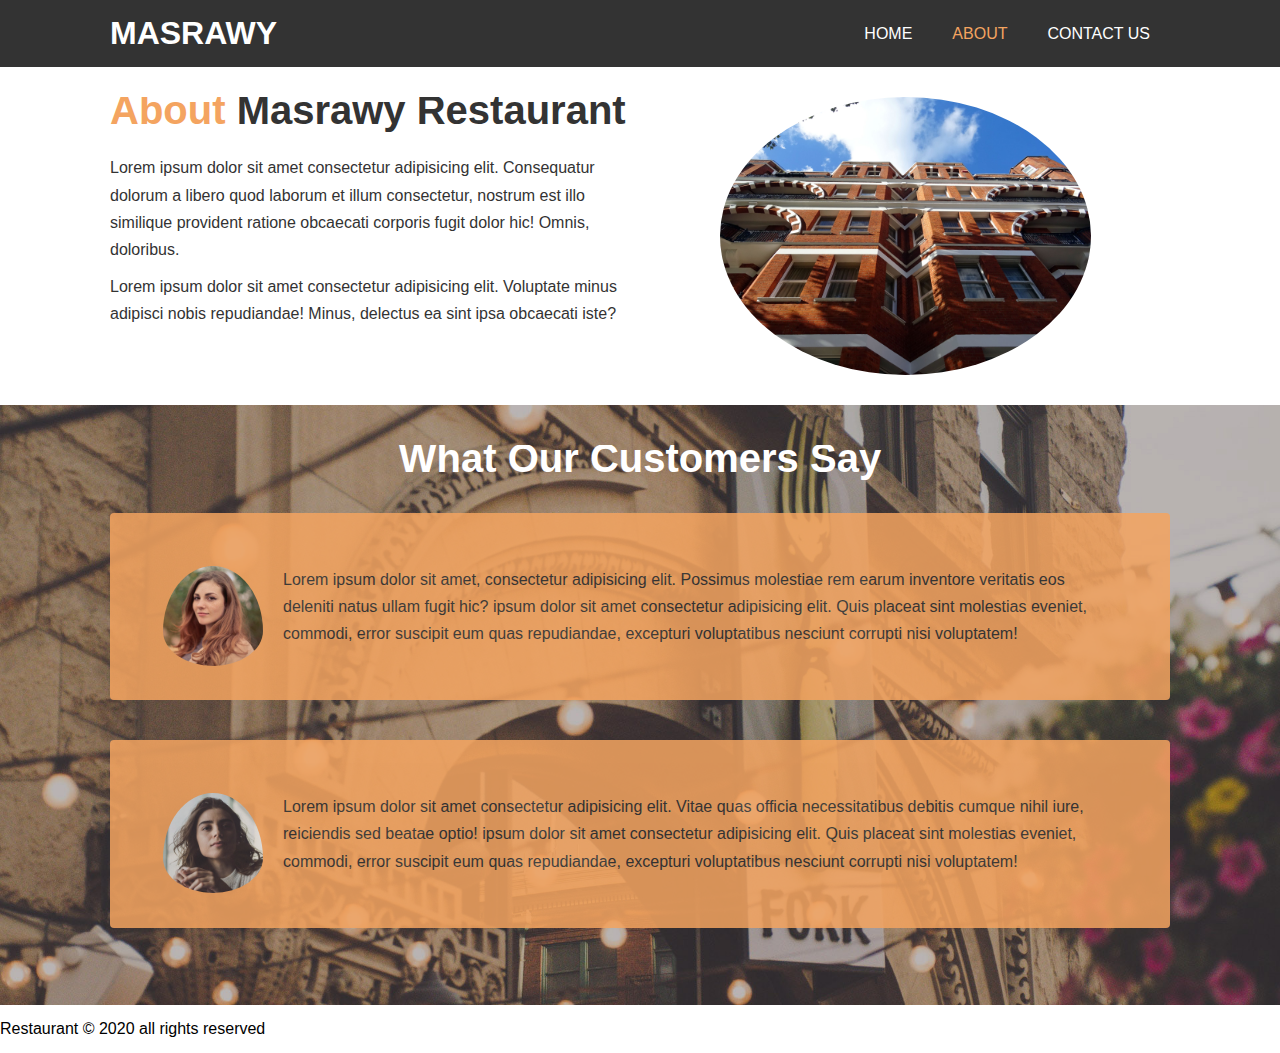
==== resturant/about.html @ e791c02c "restaurant about page" ====
<!DOCTYPE html>
<html lang="en">

<head>
    <meta charset="UTF-8">
    <meta name="viewport" content="width=device-width, initial-scale=1.0">
    <meta http-equiv="X-UA-Compatible" content="ie=edge">
    <meta name="description" content="lel akl Osool">
    <meta name="keywords" content="Egypt,food,Cairo,Fisal,Restaurant">
    <link rel="stylesheet" href="css/style.css">
    <title>Masrawy EG | Restaurant </title>
</head>

<body>
    <header>
        <nav id="navbar">
            <div class="container">
                <h1 class="logo"><a href="index.html">MASRAWY </a></h1>
                <ul>
                    <li>
                        <a href="index.html">HOME</a>
                    </li>
                    <li>
                        <a class="current" href="about.html">ABOUT</a>
                    </li>
                    <li>
                        <a href="contactUs.html">CONTACT US</a>
                    </li>
                </ul>
            </div>
        </nav>
    </header>
    <section id="about-info" class="bg-light py-3">
        <div class="container">
            <div class="info-left">
                <h1 class="l-heading"><span class="text-primary">About </span>Masrawy Restaurant</h1>
                <p>Lorem ipsum dolor sit amet consectetur adipisicing elit. Consequatur dolorum a libero quod laborum et illum consectetur, nostrum est illo similique provident ratione obcaecati corporis fugit dolor hic! Omnis, doloribus.</p>
                <p>Lorem ipsum dolor sit amet consectetur adipisicing elit. Voluptate minus adipisci nobis repudiandae! Minus, delectus ea sint ipsa obcaecati iste?</p>
            </div>
            <div class="info-right">
                <img src="./images/photo-2.jpg" alt="res">
            </div>
        </div>
    </section>
    <div class="clr"></div>
    <section id="testimonials" class="py-3">
        <div class="container">
            <h2 class="l-heading">What Our Customers Say</h2>

            <div class="testimonial bg-primary">
                <img src="./images/person-1.jpg " alt="sam "> Lorem ipsum dolor sit amet, consectetur adipisicing elit. Possimus molestiae rem earum inventore veritatis eos deleniti natus ullam fugit hic? ipsum dolor sit amet consectetur adipisicing elit.
                Quis placeat sint molestias eveniet, commodi, error suscipit eum quas repudiandae, excepturi voluptatibus nesciunt corrupti nisi voluptatem!
            </div>

            <div class="testimonial bg-primary">
                <img src="./images/person-2.jpg" alt="jane "> Lorem ipsum dolor sit amet consectetur adipisicing elit. Vitae quas officia necessitatibus debitis cumque nihil iure, reiciendis sed beatae optio! ipsum dolor sit amet consectetur adipisicing
                elit. Quis placeat sint molestias eveniet, commodi, error suscipit eum quas repudiandae, excepturi voluptatibus nesciunt corrupti nisi voluptatem!
            </div>
        </div>
    </section>
    <footer id="main-footer ">
        <p>Restaurant &copy; 2020 all rights reserved</p>
    </footer>

</body>

</html>
---- resturant/css/style.css ----
/*reset*/

* {
    margin: 0;
    padding: 0;
    box-sizing: border-box;
}


/*main styling*/

html,
body {
    font-family: 'Segoe UI', Tahoma, Geneva, Verdana, sans-serif;
    line-height: 1.7em;
}

a {
    color: #333;
    text-decoration: none;
}

h1,
h2,
h3 {
    padding-bottom: 20px;
}

p {
    margin: 10px 0;
}


/*utilities*/

.container {
    margin: auto;
    max-width: 1100px;
    overflow: auto;
    padding: 0 20px;
}


/*padding*/

.py-1 {
    padding: 10px 0;
}

.py-2 {
    padding: 20px 0;
}

.py-3 {
    padding: 30px 0;
}

.text-primary {
    color: sandybrown;
}

.lead {
    font-size: 20px;
}

.btn {
    display: inline-block;
    border: none;
    background-color: #333;
    color: #fff;
    padding: 13px 20px;
    align-content: center;
    border-radius: 3px;
    cursor: pointer;
}

.btn:hover {
    background-color: sandybrown;
    color: #333;
}

.btn-light {
    background: #f4f4f4;
    color: #333;
}

.bg-dark {
    background: #333;
    color: #fff;
}

.bg-light {
    background: #fff;
    color: #333;
}

.bg-primary {
    background: sandybrown;
    color: #333;
}

.clr {
    clear: both;
}

.l-heading {
    font-size: 40px;
}


/*Navbar*/

#navbar {
    background-color: #333;
    overflow: auto;
}

#navbar a {
    color: #fff;
}

#navbar h1 {
    float: left;
    padding-top: 20px;
}

#navbar ul {
    list-style: none;
    float: right;
}

#navbar ul li {
    float: left;
}

#navbar ul li a {
    display: block;
    text-align: center;
    padding: 20px;
}

#navbar ul li .current {
    color: sandybrown;
}

#navbar ul li a:hover {
    background-color: #444;
}

#showcase {
    background: url('../images/showcase.jpg') no-repeat center center/cover;
    height: 600px;
}

#showcase .showcase-content {
    color: #fff;
    text-align: center;
    padding-top: 170px;
}

#showcase .showcase-content h1 {
    font-size: 60px;
    line-height: 1.2em;
}

#showcase .showcase-content p {
    padding-bottom: 20px;
    line-height: 1.7em;
}

#home-info {
    height: 400px;
}

#home-info .info-img {
    background: url('../images/photo-1.jpg') no-repeat;
    float: left;
    min-height: 100%;
    width: 50%;
}

#home-info .info-content {
    float: right;
    width: 50%;
    overflow: hidden;
    text-align: center;
    height: 100%;
    padding: 50px 30px;
}

#home-info .info-content p {
    padding-bottom: 30px;
}

.box {
    padding: 50px;
    text-align: center;
    float: left;
    width: 33%;
}

.box i {
    margin-bottom: 10px;
}

#about-info .info-left {
    float: left;
    width: 50%;
    min-height: 100%;
}

#about-info .info-right {
    float: right;
    width: 50%;
    min-height: 100%;
}

#about-info .info-right img {
    display: block;
    margin: auto;
    width: 70%;
    border-radius: 50%;
}

#testimonials {
    background: url('../images/test-bg.jpg') no-repeat center center/cover;
    height: 600px;
    padding-top: 40px;
}

#testimonials h2 {
    text-align: center;
    color: #fff;
    padding-bottom: 40px;
}

#testimonials .testimonial {
    padding: 5%;
    margin-bottom: 40px;
    border-radius: 4px;
    opacity: 0.85;
}

#testimonials .testimonial img {
    float: left;
    width: 100px;
    border-radius: 50%;
    margin-right: 20px;
    padding-bottom: 30px;
}

#main-footer {
    background-color: #333;
    text-align: center;
    padding: 30px;
    color: #fff;
}
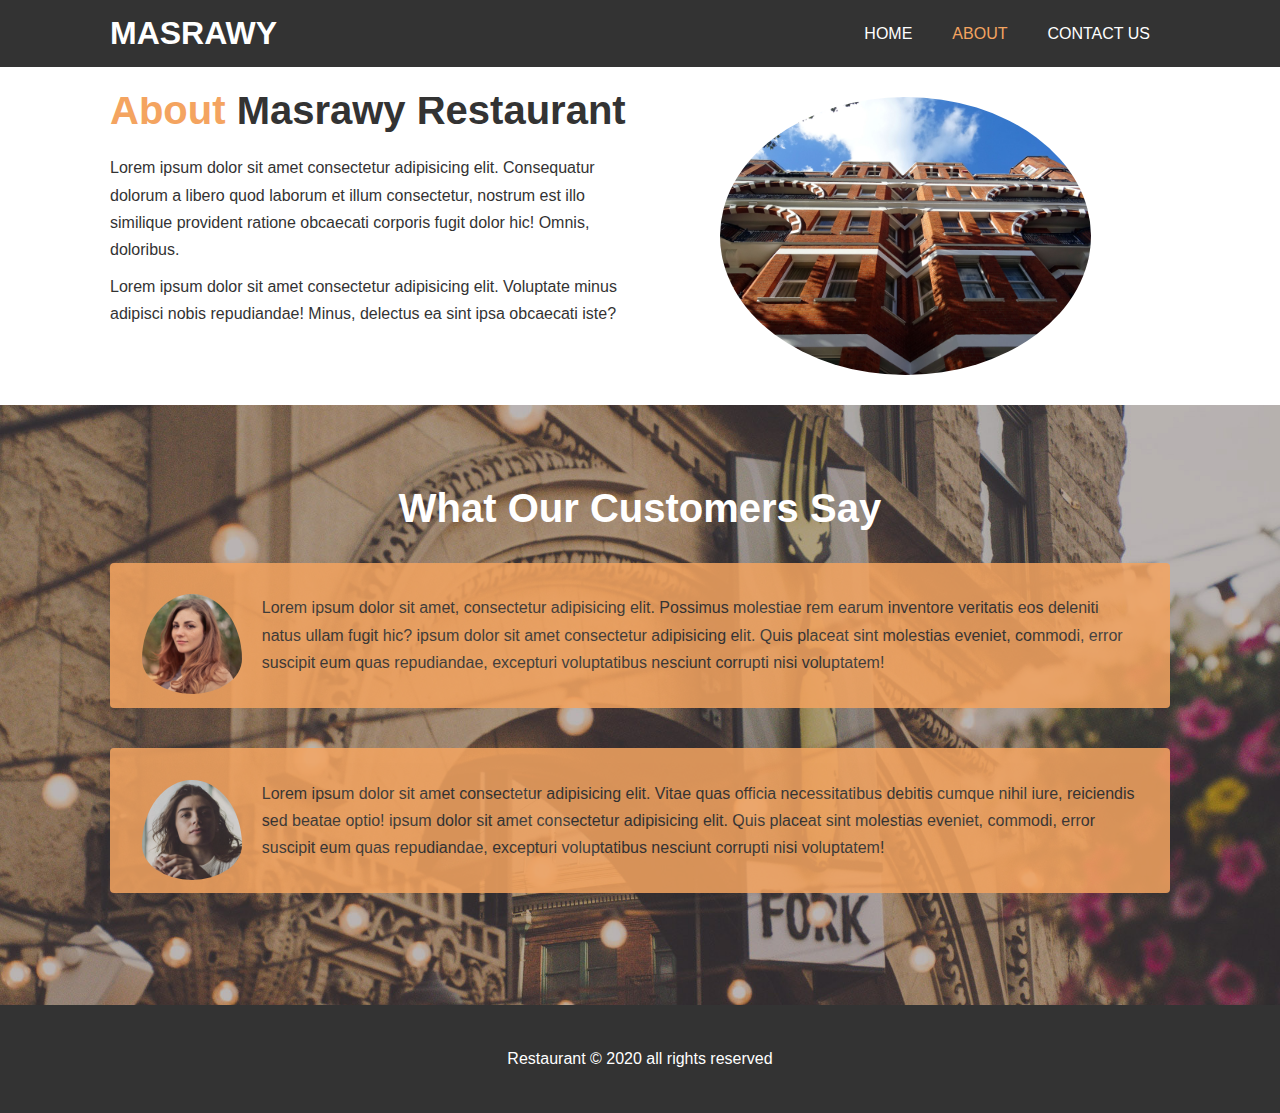
==== commit 42e55a71: "restaurant contact page done" ====
--- a/resturant/about.html
+++ b/resturant/about.html
@@ -58,7 +58,9 @@
             </div>
         </div>
     </section>
-    <footer id="main-footer ">
+    <div class="clr"></div>
+
+    <footer id="main-footer">
         <p>Restaurant &copy; 2020 all rights reserved</p>
     </footer>
 
--- a/resturant/css/style.css
+++ b/resturant/css/style.css
@@ -232,10 +232,11 @@
     text-align: center;
     color: #fff;
     padding-bottom: 40px;
+    margin-top: 50px;
 }
 
 #testimonials .testimonial {
-    padding: 5%;
+    padding: 3%;
     margin-bottom: 40px;
     border-radius: 4px;
     opacity: 0.85;
@@ -249,6 +250,36 @@
     padding-bottom: 30px;
 }
 
+
+/*contact form*/
+
+#contact-form .form-group {
+    margin-bottom: 20 px;
+}
+
+#contact-form .form-group label {
+    display: block;
+    margin-bottom: 5px;
+}
+
+#contact-form .form-group input,
+#contact-form .form-group textarea {
+    padding: 10px;
+    width: 100%;
+    border: 1px #ccc solid;
+    border-radius: 3px;
+}
+
+#contact-form .form-group textarea {
+    height: 200px;
+}
+
+#contact-form .form-group input:focus,
+#contact-form .form-group textarea:focus {
+    outline: none;
+    border-color: sandybrown;
+}
+
 #main-footer {
     background-color: #333;
     text-align: center;
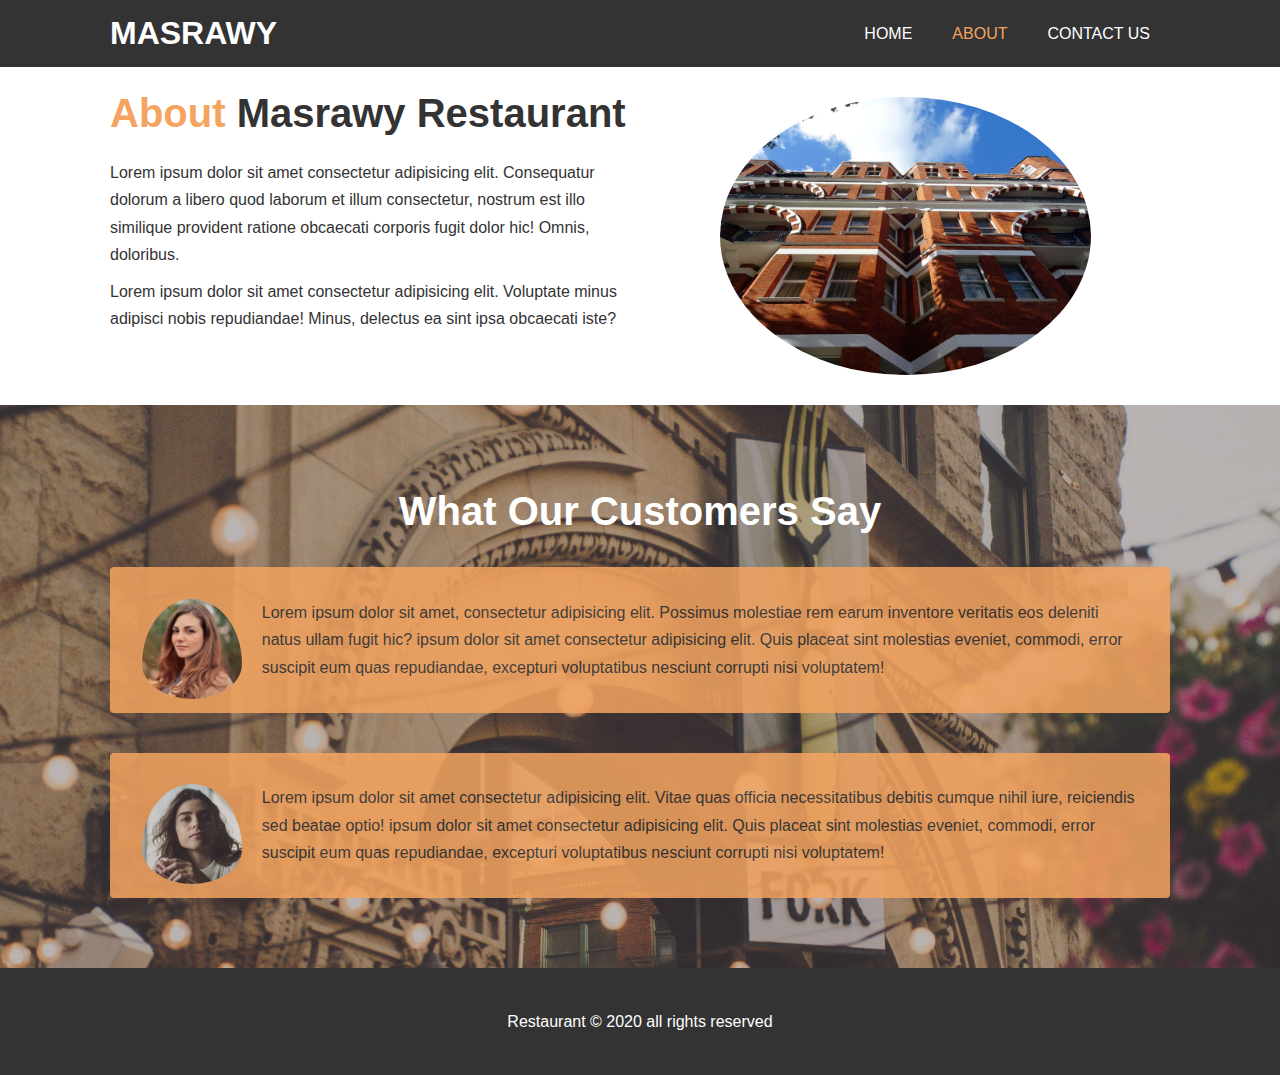
==== commit 9c477020: "restaurant now responsive to all kind of screens" ====
--- a/resturant/about.html
+++ b/resturant/about.html
@@ -8,6 +8,7 @@
     <meta name="description" content="lel akl Osool">
     <meta name="keywords" content="Egypt,food,Cairo,Fisal,Restaurant">
     <link rel="stylesheet" href="css/style.css">
+    <link rel="stylesheet" media="screen and (max-width:768px)" href="css/mobile.css">
     <title>Masrawy EG | Restaurant </title>
 </head>
 
--- a/resturant/css/style.css
+++ b/resturant/css/style.css
@@ -105,6 +105,7 @@
 
 .l-heading {
     font-size: 40px;
+    line-height: 2rem;
 }
 
 
@@ -169,7 +170,7 @@
 }
 
 #home-info {
-    height: 400px;
+    height: 450px;
 }
 
 #home-info .info-img {
@@ -224,7 +225,7 @@
 
 #testimonials {
     background: url('../images/test-bg.jpg') no-repeat center center/cover;
-    height: 600px;
+    height: 100%;
     padding-top: 40px;
 }
 
--- a/resturant/css/mobile.css
+++ b/resturant/css/mobile.css
@@ -0,0 +1,44 @@
+#navbar h1 {
+    float: none;
+    text-align: center;
+}
+
+#navbar ul,
+#navbar ul li {
+    float: none;
+}
+
+#navbar ul li a {
+    padding: 10px;
+    border-bottom: #444 1px dotted;
+}
+
+#home-info .info-img {
+    display: none;
+}
+
+#home-info .info-content {
+    float: none;
+    width: 100%;
+}
+
+.box {
+    float: none;
+    width: 100%;
+}
+
+#about-info .info-left,
+#about-info .info-right {
+    float: none;
+    width: 100%;
+    padding-bottom: 2rem;
+}
+
+.l-heading {
+    text-align: center;
+}
+
+#features .box {
+    padding: 20px;
+    border-bottom: #444 1px dotted;
+}